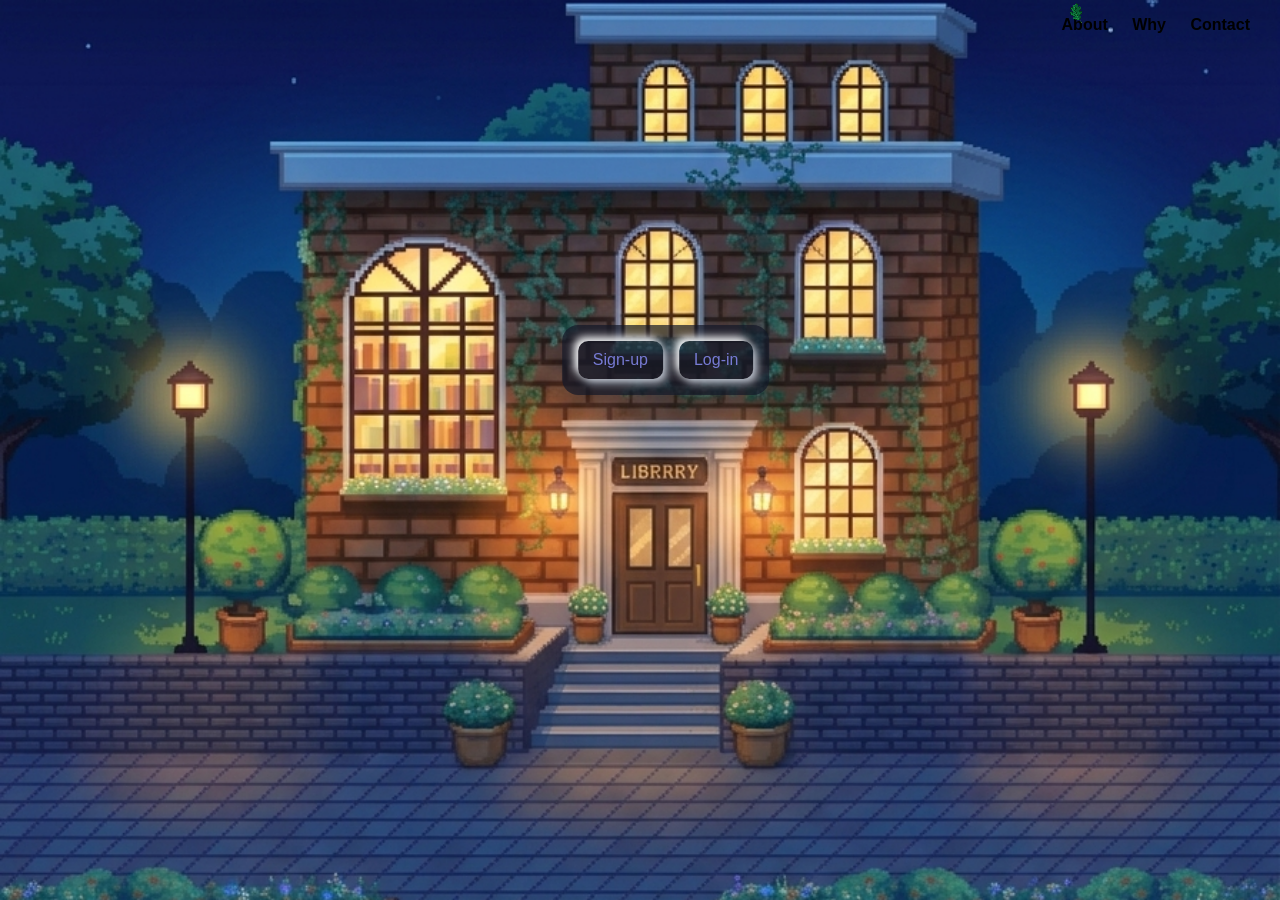
==== index.html @ af81a698 "renamed:    pages/index.html -> index.html 	modified:   pages/about.html 	modified:   pages/contact." ====
<!DOCTYPE html>
<html lang="en">
<head>
    <meta charset="UTF-8">
    <meta name="viewport" content="width=device-width, initial-scale=1.0">
    <title>Document</title>
    <link rel="stylesheet" href="../styles/style.css">
</head>
<body class="library-hero">
    <div class="leaf-container" id="leaf-container"></div>
    <h1 id="title"></h1>
    <div class="top-links">
        <div id="sandwich">
            <a href="../pages/about.html">About</a>
            <a href="../pages/why.html">Why</a>
            <a href="../pages/contact.html">Contact</a>
        </div>
        <!--<a href="javascript:void(0);" class="icon" onclick="sandwichBar()">
        <i class="fa fa-bars"></i>
        </a>-->
    </div>
    <div id="account">
            <a id="signUpBtn" href="javascript:void(0)" onclick="signUpBtnClick()">Sign-up</a>
            <a id="logInBtn" href="javascript:void(0)"  onclick="logInBtnClick()">Log-in</a>
    </div>
    <div class="signupCard">
        <form id="signUpCard">
            <h3>Create Your Library Card</h3>
            <label for="Fname">Username</label>
            <input id="Fname" type="text" placeholder="Username" required><br>
            <label for="password">Password</label>
            <input id="password" type="password" placeholder="password123" required><br>
            <label for="email">Email</label>
            <input id="email" type="email" placeholder="JoeDoe@gmail.com" required>
            <br>
            <button id="subBtn" form_id="signUpCard" type="submit">Create</button></br>
            <small>Have an account?<a onclick="logInBtnClick()">Log-in</a></small>
        </form>
    </div>
    <div class="loginCard">
        <form id="logInCard">
            <h3>Enter Your Library</h3>
            <label for="email">Email</label>
            <input id="email" type="email" placeholder="JoeDoe@gmail.com" required><br>
            <label for="password">Password</label>
            <input id="password" type="password" placeholder="password123" required>
            <br>
            <button id="subBtn" form_id="signUpCard" type="submit">Create</button></br>
            <small>Don't have an account?<a onclick="signUpBtnClick()">Sign-up</a></small>
        </form>
    </div>
</body>
<script src="../scripts/script.js"></script>
</html>
---- styles/style.css ----
*{
  box-sizing: border-box;
}

html, body {
  margin: 0;
  padding: 0;
  width: 100%;
  min-height: 100vh;
  overflow-x: hidden;
}

body {
  margin: 0;
  min-height: 100vh;
  font-family: Arial, sans-serif;
  background: #e0e5ec;
  background-image: url(../assests/images/libraryFullCover_Day.png);
  background-repeat: no-repeat;
  background-position: center ;
  background-size: cover;
  background-attachment: fixed;
  color: #3d4468;
}

/*Nav menu*/

.top-links {
  position: fixed;        /* Stays pinned in the upper-right corner */
  top: 16px;
  right: 20px;
  display: flex;
  align-items: center;
  gap: 16px;              /* Even spacing between About, Why, and Contact */
  z-index: 20;            /* Keeps links clickable above the background */
}

.top-links a {
  color:#000000;
  text-decoration: none;
  font-weight: 600;
  padding: 10px;
  margin:auto;
  white-space: nowrap;    /* Prevents single words from breaking onto two lines */
}

.top-links a:hover {
  color: rgb(134, 37, 37);
}

.top-links a:active {
  color: rgb(182, 39, 39);
}


/* ACCOUNT LINKS */
#account {
  position: fixed;
  top: 40%;
  left: 52%;
  transform: translate(-50%, -50%);
  display: flex;
  gap: 1rem;
  padding: 1rem;
  border-radius: 1rem;
  background: rgb(20 25 40 / 70%);
  z-index: 10;
}

#account a {
  color: #777bd4;
  text-decoration: none;
  padding: 10px 15px;
  border-radius: 10px;
  box-shadow: 4px 4px 8px #bec5d0,
              -4px -4px 8px #ffffff;
}

/* SIGNUP CARD CONTAINER */
.signupCard{
  display: none;
  place-items: center;
  padding: 30px 15px;
}

.loginCard{
  display: none;
  place-items: center;
  padding: 30px 15px;
}

/* ACTUAL CARD */
#signUpCard{
  translate: 10%;
  width: 100%;
  max-width: 430px;
  padding: 40px 35px;
  border-radius: 30px;
  background: #e0e5ec;
  opacity: 95%;
  box-shadow:
  12px 12px 24px #bec5d0,
  -12px -12px 24px #ffffff;
}

#logInCard{
  translate: 10%;
  width: 100%;
  max-width: 430px;
  padding: 40px 35px;
  border-radius: 30px;
  background: #e0e5ec;
  opacity: 95%;
  box-shadow:
      12px 12px 24px #bec5d0,
      -12px -12px 24px #ffffff;
}

/* CARD HEADING */
#signUpCard h3 {
  font-size: 1.8rem;
  margin: 1%;
  padding: 1%;
  color: #292d49;
}

#logInCard h3 {
  font-size: 1.8rem;
  margin: 1%;
  padding: 1%;
  color: #292d49;
}

#signUpCard .subtitle {
  display: block;
  color: #969baa;
  font-size: 17px;
  padding: 2%;
  margin-bottom: 30px;
}

#logInCard .subtitle {
  display: block;
  color: #969baa;
  font-size: 17px;
  padding: 2%;
  margin-bottom: 30px;
}

/* INPUT FIELDS */
#signUpCard input {
  display: block;
  width: 100%;
  height: 60px;
  padding: 0 20px;
  margin-bottom: 25px;

  border: none;
  outline: none;
  border-radius: 16px;

  background: #e0e5ec;
  color: #3d4468;
  font-size: 17px;

  box-shadow:
  inset 6px 6px 10px #bec5d0,
  inset -6px -6px 10px #ffffff;
}

#logInCard input {
  display: block;
  width: 100%;
  height: 60px;
  padding: 0 20px;
  margin-bottom: 25px;

  border: none;
  outline: none;
  border-radius: 16px;

  background: #e0e5ec;
  color: #3d4468;
  font-size: 17px;

  box-shadow:
  inset 6px 6px 10px #bec5d0,
  inset -6px -6px 10px #ffffff;
}

/* INPUT FOCUS */
#signUpCard input:focus {
  outline: 2px solid #888be0;
  outline-offset: 2px;
}

#logInCard input::placeholder {
  color: #777d91;
}

#signUpCard input:focus {
  outline: 2px solid #888be0;
  outline-offset: 2px;
}

#logInCard input::placeholder {
  color: #777d91;
}

/* SIGNUP BUTTON */
#subBtn {
  width: 100%;
  height: 65px;
  margin-top: 5px;
  border: none;
  border-radius: 15px;
  background: #e0e5ec;
  color: #777bd4;
  font-size: 19px;
  font-weight: bold;
  cursor: pointer;
  box-shadow:
  7px 7px 14px #bec5d0,
  -7px -7px 14px #ffffff;
}

#subBtn:hover {
  color: #555bb5;
}

#subBtn:active {
box-shadow:
inset 5px 5px 10px #bec5d0,
inset -5px -5px 10px #ffffff;
}

/* LOGIN LINK */
#signUpCard small {
  display: block;
  text-align: center;
  margin-top: 30px;
  color: #969baa;
  font-size: 15px;
}

#signUpCard small a {
  color: #777bd4;
  text-decoration: none;
  font-weight: bold;
  margin-left: 5px;
  cursor: pointer;
}

#logInCard small {
  display: block;
  text-align: center;
  margin-top: 30px;
  color: #969baa;
  font-size: 15px;
}

#logInCard small a {
  color: #777bd4;
  text-decoration: none;
  font-weight: bold;
  margin-left: 5px;
  cursor: pointer;
}

/*for leaves*/
#leaf-container {
  position: fixed;
  top: 0;
  left: 0;
  width: 100vw;
  height: 100vh;
  pointer-events: none;
  overflow: hidden;
  z-index: 9999;
}

.falling-leaf {
  position: absolute;
  top: 0;
  left: 0;
  image-rendering: pixelated;
  will-change: transform;
}

@keyframes fall {
  0% {
    transform: translateY(0) translateX(0) rotate(0deg);
    opacity: 1;
  }
  50% {
    transform: translateY(50vh) translateX(30px) rotate(180deg);
  }
  100% {
    transform: translateY(105vh) translateX(-20px) rotate(360deg);
    opacity: 0.8;
  }
}

/* MOBILE RESPONSIVENESS */
@media (max-width: 480px) {
  #signUpCard {
      padding: 30px 22px;
  }

  #signUpCard h3 {
      font-size: 27px;
  }

  .signupCard {
      padding: 20px 15px;
  }
}

/*Desktop*/
@media (min-width: 768px) {
  body {
    background-position: center 40%;
  }
}
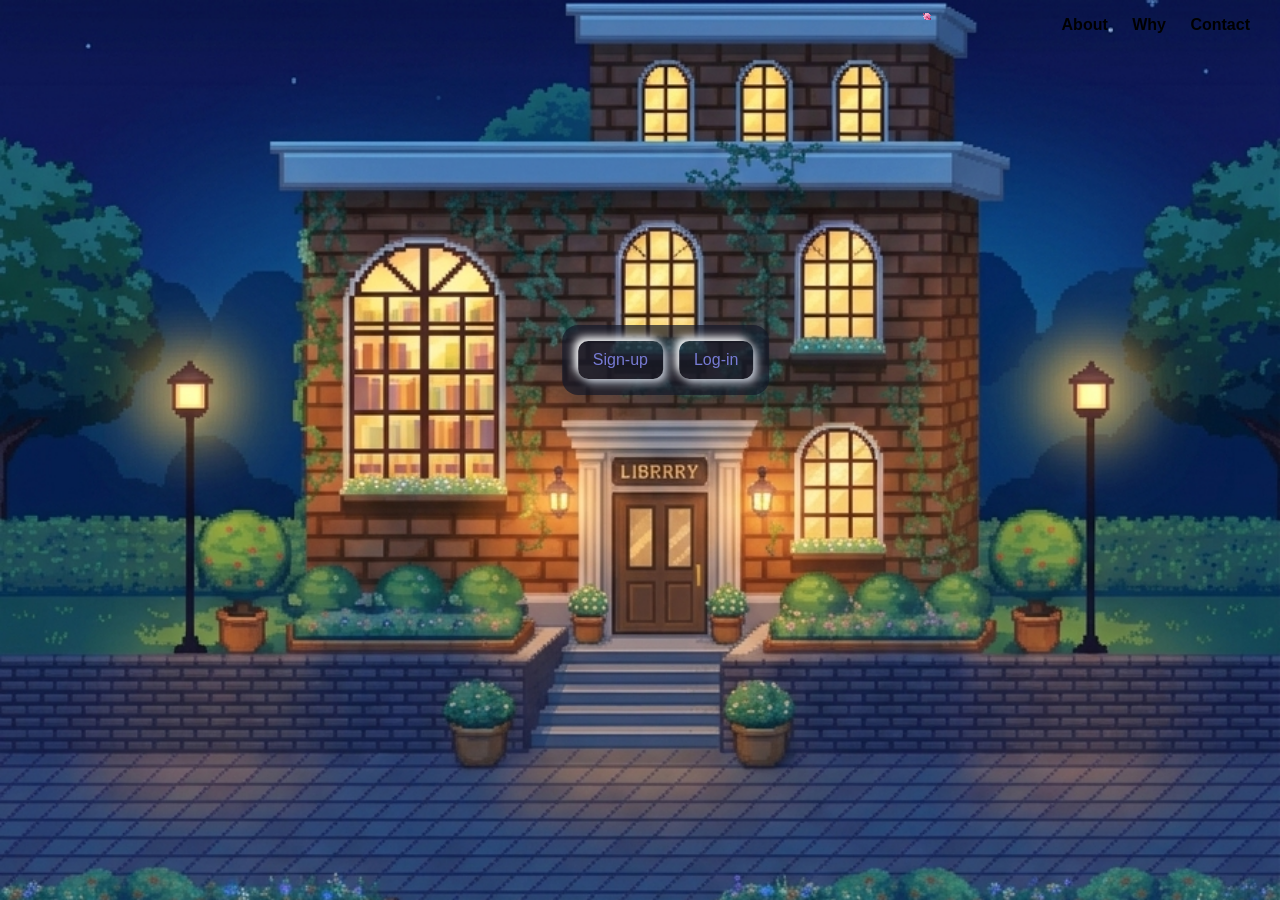
==== commit deb09c24: "modified:   index.html" ====
--- a/index.html
+++ b/index.html
@@ -4,7 +4,7 @@
     <meta charset="UTF-8">
     <meta name="viewport" content="width=device-width, initial-scale=1.0">
     <title>Document</title>
-    <link rel="stylesheet" href="../styles/style.css">
+    <link rel="stylesheet" href="./styles/style.css">
 </head>
 <body class="library-hero">
     <div class="leaf-container" id="leaf-container"></div>
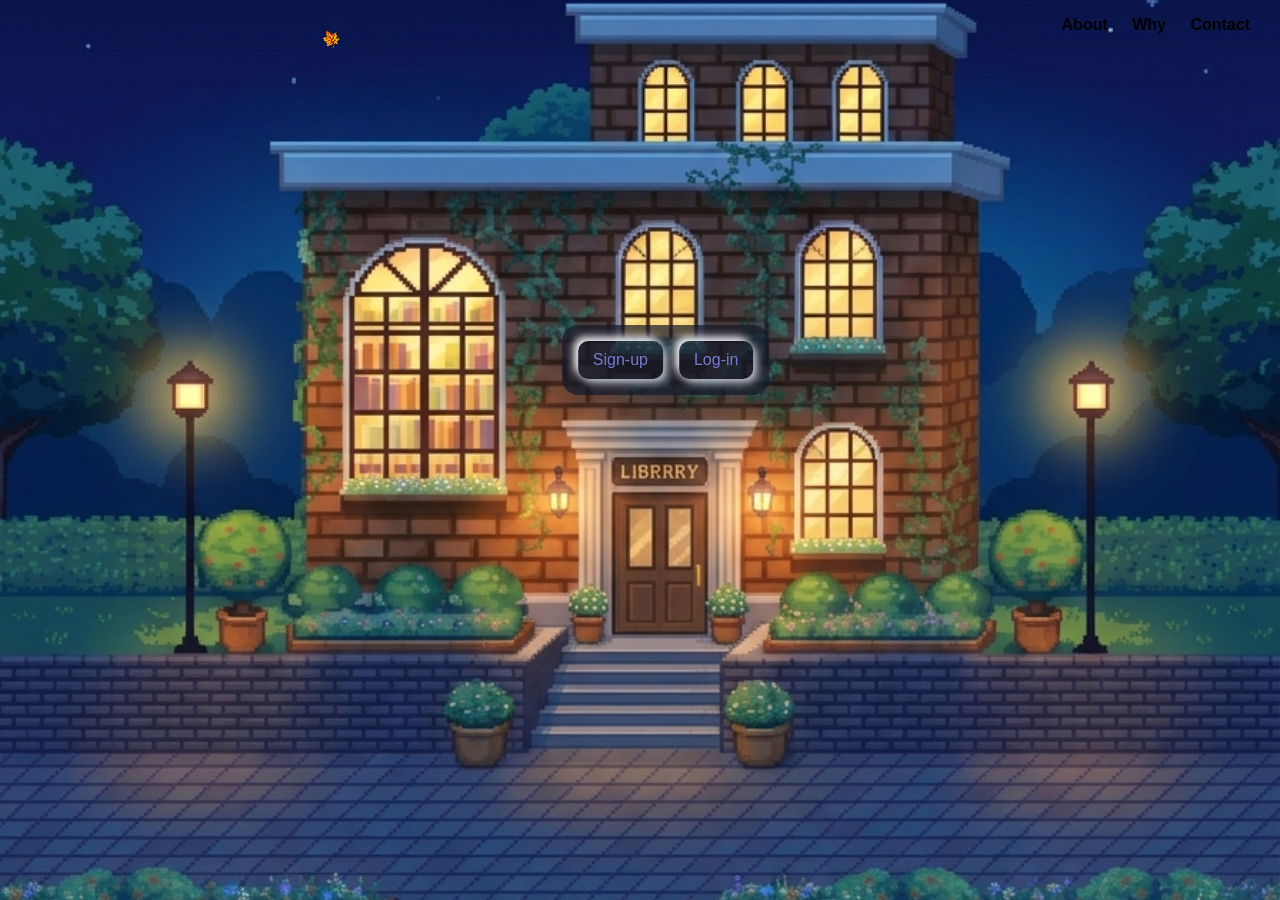
==== commit cc49507d: "modified:   index.html" ====
--- a/index.html
+++ b/index.html
@@ -11,9 +11,9 @@
     <h1 id="title"></h1>
     <div class="top-links">
         <div id="sandwich">
-            <a href="../pages/about.html">About</a>
-            <a href="../pages/why.html">Why</a>
-            <a href="../pages/contact.html">Contact</a>
+            <a href="./pages/about.html">About</a>
+            <a href="./pages/why.html">Why</a>
+            <a href="./pages/contact.html">Contact</a>
         </div>
         <!--<a href="javascript:void(0);" class="icon" onclick="sandwichBar()">
         <i class="fa fa-bars"></i>
@@ -50,5 +50,5 @@
         </form>
     </div>
 </body>
-<script src="../scripts/script.js"></script>
+<script src="./scripts/script.js"></script>
 </html>
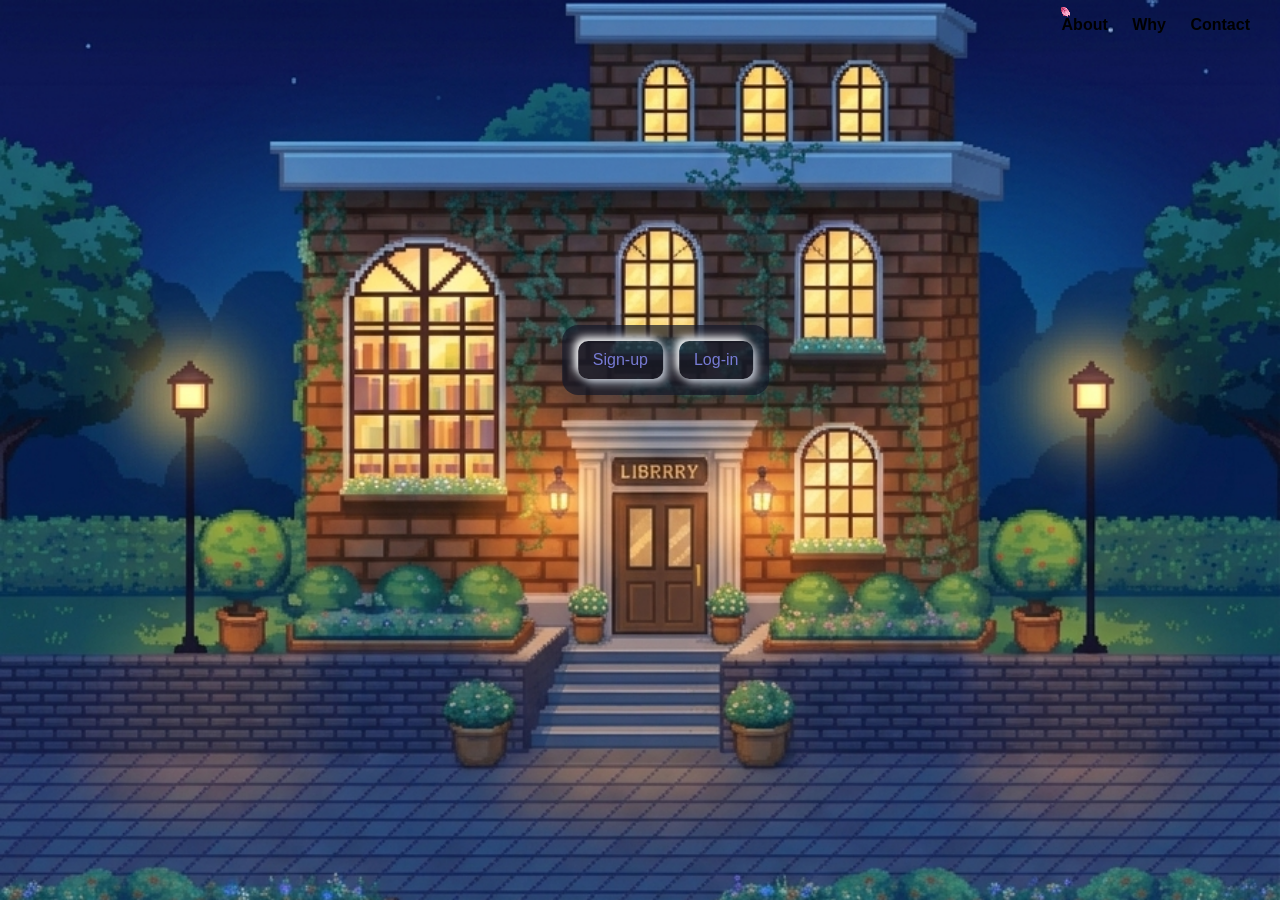
==== commit 5f2397af: "modified:   index.html 	modified:   scripts/script.js" ====
--- a/index.html
+++ b/index.html
@@ -15,9 +15,6 @@
             <a href="./pages/why.html">Why</a>
             <a href="./pages/contact.html">Contact</a>
         </div>
-        <!--<a href="javascript:void(0);" class="icon" onclick="sandwichBar()">
-        <i class="fa fa-bars"></i>
-        </a>-->
     </div>
     <div id="account">
             <a id="signUpBtn" href="javascript:void(0)" onclick="signUpBtnClick()">Sign-up</a>
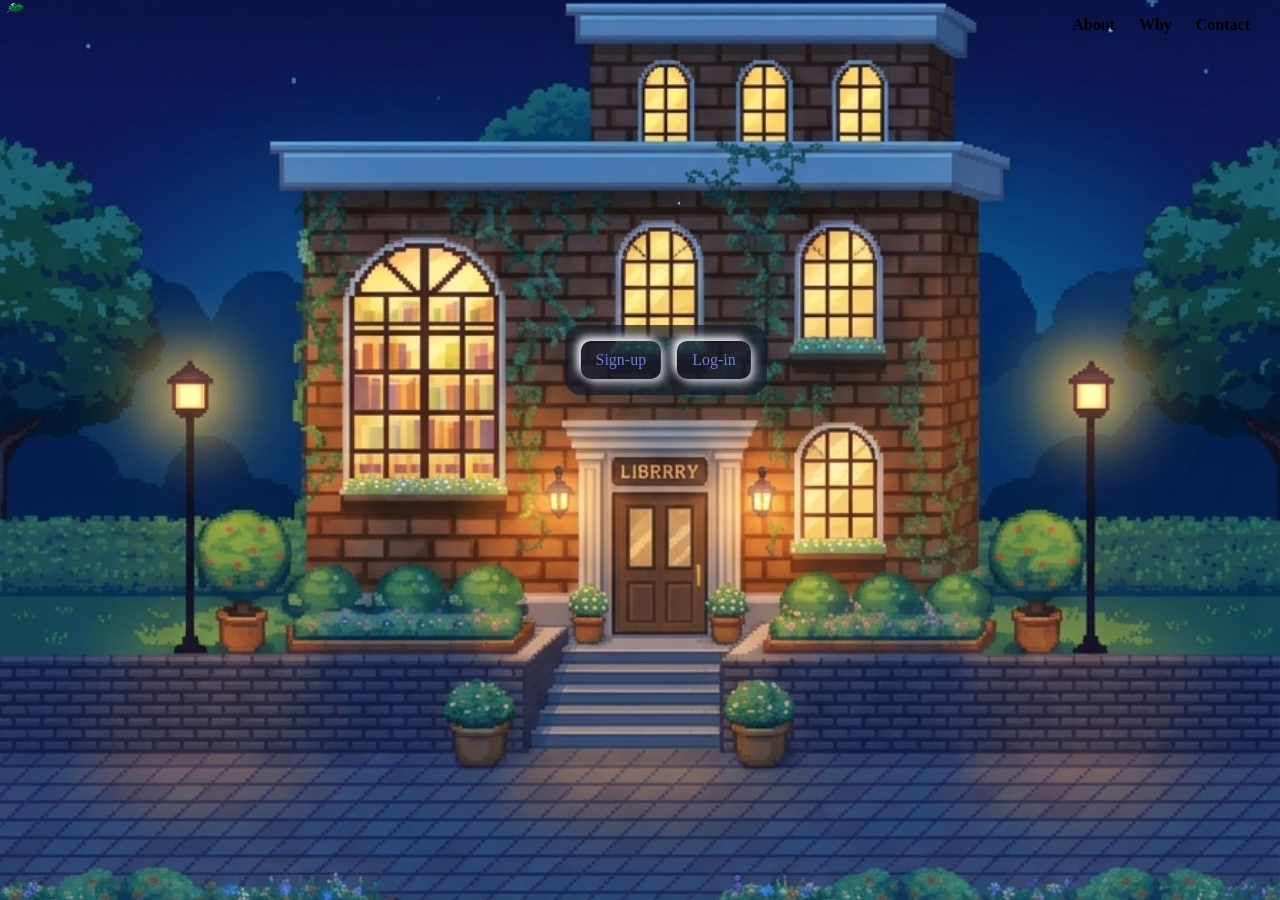
==== commit 2c2e7c07: "modified:   index.html 	modified:   pages/about.html 	modified:   pages/contact.html 	modified:   pa" ====
--- a/index.html
+++ b/index.html
@@ -5,9 +5,13 @@
     <meta name="viewport" content="width=device-width, initial-scale=1.0">
     <title>Document</title>
     <link rel="stylesheet" href="./styles/style.css">
+    <link rel="stylesheet" href="./styles/dragon.css">
 </head>
 <body class="library-hero">
     <div class="leaf-container" id="leaf-container"></div>
+    <div class="dragon-scene">
+        <canvas id="dragonCanvas" width="680" height="340"></canvas>
+    </div>
     <h1 id="title"></h1>
     <div class="top-links">
         <div id="sandwich">
@@ -48,4 +52,5 @@
     </div>
 </body>
 <script src="./scripts/script.js"></script>
+<script src="./scripts/dragon_script.js"></script>
 </html>
--- a/styles/style.css
+++ b/styles/style.css
@@ -1,3 +1,5 @@
+
+
 *{
   box-sizing: border-box;
 }
@@ -13,14 +15,12 @@
 body {
   margin: 0;
   min-height: 100vh;
-  font-family: Arial, sans-serif;
   background: #e0e5ec;
   background-image: url(../assests/images/libraryFullCover_Day.png);
   background-repeat: no-repeat;
   background-position: center ;
   background-size: cover;
   background-attachment: fixed;
-  color: #3d4468;
 }
 
 /*Nav menu*/
--- a/styles/dragon.css
+++ b/styles/dragon.css
@@ -0,0 +1,15 @@
+.dragon-scene {
+    width: 100%;
+    height: 340px;
+    overflow: hidden;
+}
+
+@media (max-width: 500px) {
+    .dragon-scene {
+        height: 260px;
+    }
+
+    .stats {
+        font-size: 12px;
+    }
+}
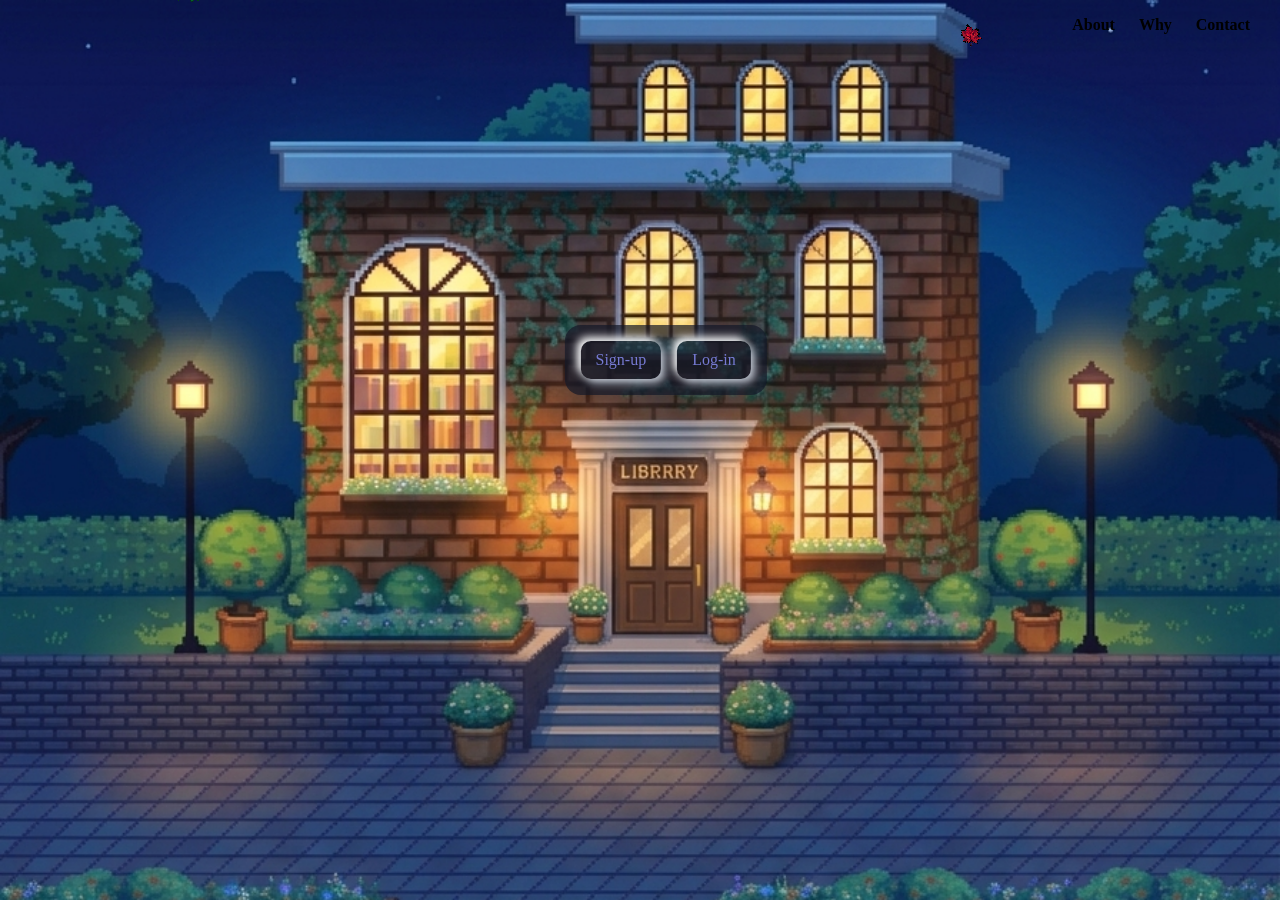
==== commit 66414daf: "modified:   index.html 	modified:   scripts/dragon_script.js 	modified:   scripts/script.js 	modifie" ====
--- a/index.html
+++ b/index.html
@@ -10,7 +10,7 @@
 <body class="library-hero">
     <div class="leaf-container" id="leaf-container"></div>
     <div class="dragon-scene">
-        <canvas id="dragonCanvas" width="680" height="340"></canvas>
+        <canvas id="dragonCanvas"></canvas>
     </div>
     <h1 id="title"></h1>
     <div class="top-links">
--- a/styles/style.css
+++ b/styles/style.css
@@ -78,12 +78,16 @@
 
 /* SIGNUP CARD CONTAINER */
 .signupCard{
+  position: relative;
+  z-index: 10;
   display: none;
   place-items: center;
   padding: 30px 15px;
 }
 
 .loginCard{
+  position: relative;
+  z-index: 10;
   display: none;
   place-items: center;
   padding: 30px 15px;
@@ -276,7 +280,7 @@
   height: 100vh;
   pointer-events: none;
   overflow: hidden;
-  z-index: 9999;
+  z-index: 2;
 }
 
 .falling-leaf {
--- a/styles/dragon.css
+++ b/styles/dragon.css
@@ -1,15 +1,15 @@
 .dragon-scene {
-    width: 100%;
-    height: 340px;
+    position: fixed;
+    inset: 0;
+    width: 100vw;
+    height: 100vh;
     overflow: hidden;
+    pointer-events: none;
+    z-index: 1;
 }
 
-@media (max-width: 500px) {
-    .dragon-scene {
-        height: 260px;
-    }
-
-    .stats {
-        font-size: 12px;
-    }
+.dragon-scene canvas {
+    display: block;
+    width: 100%;
+    height: 100%;
 }
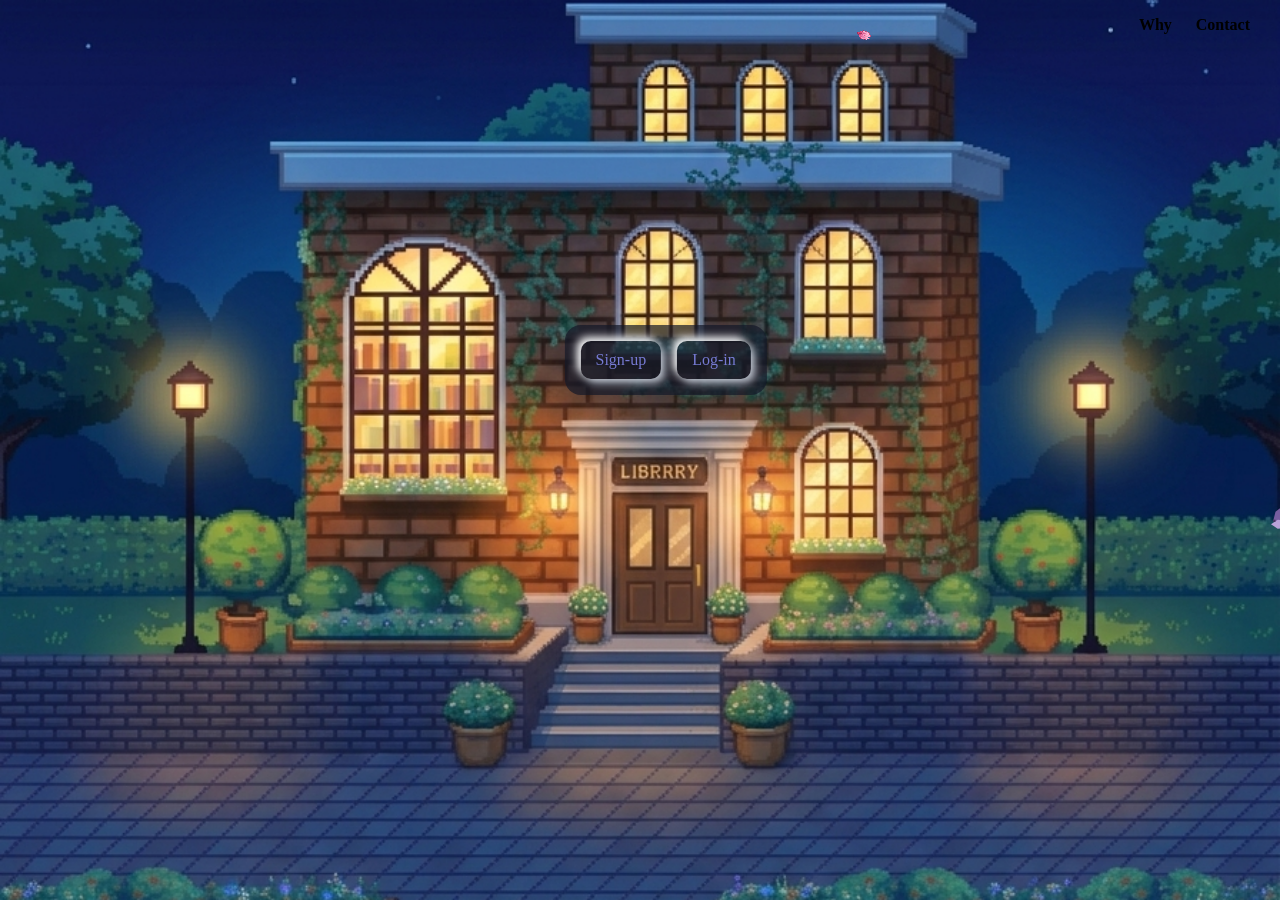
==== commit cee1f139: "new file:   assests/images/library_internal.jpg 	modified:   index.html 	modified:   pages/about.htm" ====
--- a/index.html
+++ b/index.html
@@ -15,7 +15,7 @@
     <h1 id="title"></h1>
     <div class="top-links">
         <div id="sandwich">
-            <a href="./pages/about.html">About</a>
+            <a style = "display: none" href="./pages/about.html">About</a>
             <a href="./pages/why.html">Why</a>
             <a href="./pages/contact.html">Contact</a>
         </div>
